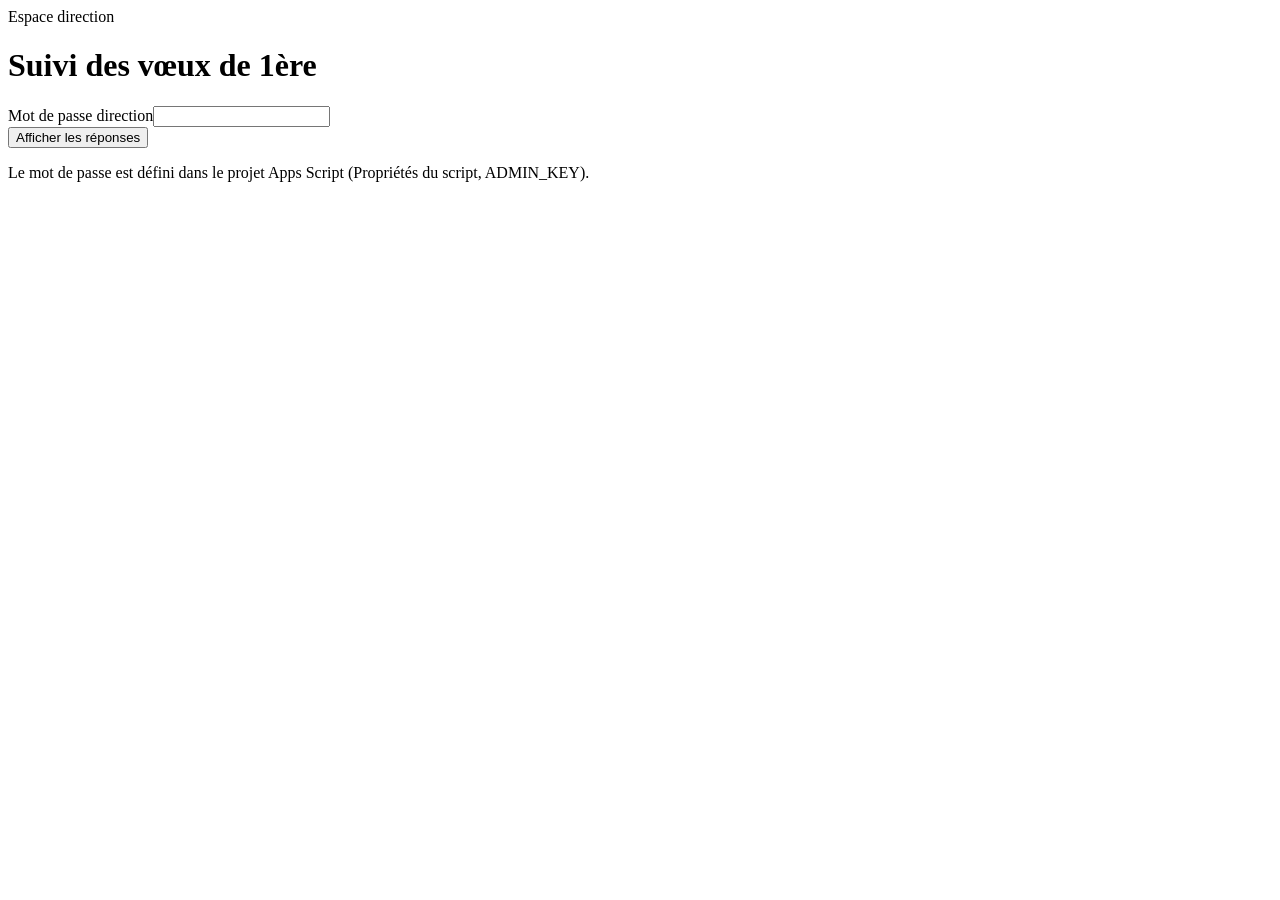
==== direction.html @ 39b7f996 "Add files via upload" ====
<!doctype html>
<html lang="fr">
<head>
<meta charset="utf-8">
<meta name="viewport" content="width=device-width,initial-scale=1,viewport-fit=cover">
<title>Suivi des vœux de 1ère · EFI</title>
<meta name="robots" content="noindex">
<link rel="preconnect" href="https://fonts.googleapis.com">
<link rel="stylesheet" href="https://fonts.googleapis.com/css2?family=Familjen+Grotesk:wght@500;600;700&family=Public+Sans:wght@400;500;600&family=IBM+Plex+Mono:wght@400;500&display=swap">
<link rel="stylesheet" href="assets/style.css">
<script src="assets/config.js"></script>
</head>
<body>
<div class="wrap wide">
  <header>
    <span class="eyebrow">Espace direction</span>
    <h1>Suivi des vœux de 1ère</h1>
  </header>

  <div id="status" class="notice" hidden></div>

  <form id="login" class="login">
    <label class="f">Mot de passe direction<input type="password" id="key" autocomplete="current-password" required></label>
    <div class="actions"><button class="btn" type="submit">Afficher les réponses</button></div>
    <p class="hint">Le mot de passe est défini dans le projet Apps Script (Propriétés du script, ADMIN_KEY).</p>
  </form>

  <div id="dash" hidden style="display:flex;flex-direction:column;gap:28px"></div>
</div>
<script src="assets/direction.js"></script>
</body>
</html>
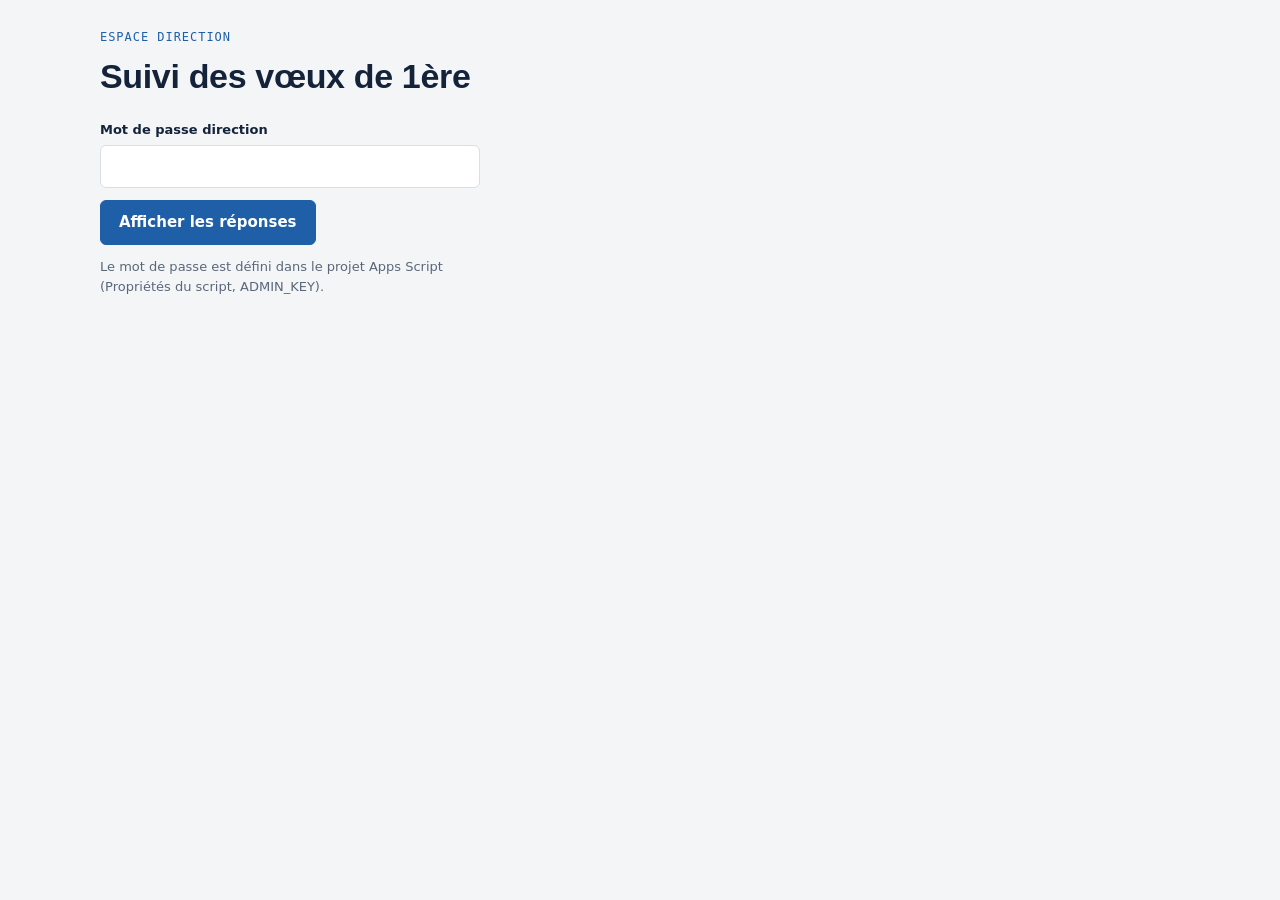
==== commit 45fa51b8: "Add files via upload" ====
--- a/direction.html
+++ b/direction.html
@@ -7,8 +7,8 @@
 <meta name="robots" content="noindex">
 <link rel="preconnect" href="https://fonts.googleapis.com">
 <link rel="stylesheet" href="https://fonts.googleapis.com/css2?family=Familjen+Grotesk:wght@500;600;700&family=Public+Sans:wght@400;500;600&family=IBM+Plex+Mono:wght@400;500&display=swap">
-<link rel="stylesheet" href="assets/style.css">
-<script src="assets/config.js"></script>
+<link rel="stylesheet" href="style.css">
+<script src="config.js"></script>
 </head>
 <body>
 <div class="wrap wide">
@@ -27,6 +27,6 @@
 
   <div id="dash" hidden style="display:flex;flex-direction:column;gap:28px"></div>
 </div>
-<script src="assets/direction.js"></script>
+<script src="direction.js"></script>
 </body>
 </html>
--- a/style.css
+++ b/style.css
@@ -0,0 +1,94 @@
+/* Vœux de 1ère — EFI. Une colonne de lecture pour les familles, tableau de bord élargi pour la direction. */
+:root{
+  --bg:#f3f5f7; --surface:#ffffff; --ink:#14233a; --muted:#5a6779; --line:#d9dfe7;
+  --accent:#1f5fa8; --accent-soft:#e3edf8; --accent-ink:#ffffff;
+  --ok:#1d7a4f; --ok-soft:#e1f2e9; --warn:#a2610c; --warn-soft:#fbefdc; --bad:#b4372f; --bad-soft:#f8e3e1;
+  --f-display:"Familjen Grotesk","Helvetica Neue",Arial,sans-serif;
+  --f-body:"Public Sans",system-ui,-apple-system,"Segoe UI",sans-serif;
+  --f-mono:"IBM Plex Mono",ui-monospace,Menlo,Consolas,monospace;
+  color-scheme:light;
+}
+@media (prefers-color-scheme: dark){:root{
+  --bg:#0f1621; --surface:#172131; --ink:#e6ecf4; --muted:#9aa8bb; --line:#2a374a;
+  --accent:#6aa5e8; --accent-soft:#1d3150; --accent-ink:#0b1420;
+  --ok:#5cc28f; --ok-soft:#163327; --warn:#e3a54f; --warn-soft:#3a2a12; --bad:#ec7d74; --bad-soft:#3d1c1a;
+  color-scheme:dark}}
+*{box-sizing:border-box}
+[hidden]{display:none!important}
+body{margin:0;background:var(--bg);color:var(--ink);font-family:var(--f-body);font-size:15px;line-height:1.55;
+  padding-left:max(16px,env(safe-area-inset-left,0px));padding-right:max(16px,env(safe-area-inset-right,0px));padding-block:28px 56px}
+.wrap{max-width:760px;margin:0 auto;display:flex;flex-direction:column;gap:24px}
+.wrap.wide{max-width:1080px}
+h1,h2,h3{font-family:var(--f-display);text-wrap:balance;margin:0;line-height:1.15}
+h1{font-size:clamp(26px,4.5vw,34px);font-weight:700;letter-spacing:-.01em}
+h2{font-size:20px;font-weight:600}
+h3{font-size:16px;font-weight:600}
+p{margin:0}
+.eyebrow{font-family:var(--f-mono);font-size:12px;letter-spacing:.08em;text-transform:uppercase;color:var(--accent)}
+.lede{color:var(--muted);max-width:62ch}
+header{display:flex;flex-direction:column;gap:10px}
+.facts{display:flex;flex-wrap:wrap;gap:8px 18px;font-size:13px;color:var(--muted)}
+.facts b{color:var(--ink);font-weight:600}
+.notice{padding:14px 16px;border-radius:8px;background:var(--accent-soft);color:var(--ink);font-size:14px}
+.notice.ok{background:var(--ok-soft)} .notice.warn{background:var(--warn-soft)} .notice.bad{background:var(--bad-soft)}
+form{display:flex;flex-direction:column;gap:28px}
+fieldset{border:0;margin:0;padding:0;display:flex;flex-direction:column;gap:14px;min-width:0}
+legend{padding:0;margin-bottom:4px;display:flex;flex-direction:column;gap:4px}
+.step{font-family:var(--f-mono);font-size:12px;color:var(--muted)}
+.hint{font-size:13px;color:var(--muted)}
+.grid2{display:grid;grid-template-columns:repeat(auto-fit,minmax(220px,1fr));gap:12px 16px}
+label.f{display:flex;flex-direction:column;gap:5px;font-size:13px;font-weight:600;min-width:0}
+input[type=text],input[type=email],input[type=tel],input[type=password],select,textarea{font:inherit;font-weight:400;font-size:15px;color:var(--ink);background:var(--surface);border:1px solid var(--line);border-radius:6px;padding:9px 11px;width:100%}
+textarea{min-height:76px;resize:vertical}
+input:focus-visible,select:focus-visible,textarea:focus-visible,button:focus-visible,.chip:focus-within,summary:focus-visible{outline:2px solid var(--accent);outline-offset:2px}
+.chips{display:grid;grid-template-columns:repeat(auto-fill,minmax(150px,1fr));gap:8px}
+.chip{position:relative;display:flex;align-items:center;gap:10px;padding:11px 12px;border:1px solid var(--line);border-radius:8px;background:var(--surface);cursor:pointer;font-weight:500;user-select:none}
+.chip input{position:absolute;opacity:0;pointer-events:none}
+.chip .box{flex:none;width:18px;height:18px;border-radius:4px;border:1.5px solid var(--muted);display:grid;place-items:center;font-size:12px;color:var(--accent-ink)}
+.chip.radio .box{border-radius:50%}
+.chip.on{border-color:var(--accent);background:var(--accent-soft)}
+.chip.on .box{background:var(--accent);border-color:var(--accent)}
+.chip.on .box::after{content:"✓"}
+.chip.radio.on .box::after{content:"";width:6px;height:6px;border-radius:50%;background:var(--accent-ink)}
+.chip.off{opacity:.45;cursor:not-allowed}
+.counter{font-family:var(--f-mono);font-size:13px;font-variant-numeric:tabular-nums;color:var(--muted)}
+.counter.full{color:var(--ok)}
+.check{display:flex;gap:10px;align-items:flex-start;font-size:14px}
+.check input{margin-top:4px;width:16px;height:16px;accent-color:var(--accent)}
+.actions{display:flex;flex-wrap:wrap;gap:10px;align-items:center}
+.btn{font:inherit;font-weight:600;border-radius:6px;padding:10px 18px;border:1px solid var(--accent);background:var(--accent);color:var(--accent-ink);cursor:pointer}
+.btn.ghost{background:transparent;color:var(--accent)}
+.btn.small{padding:6px 12px;font-size:13px}
+.btn:disabled{opacity:.5;cursor:not-allowed}
+.err{color:var(--bad);font-size:13px}
+.hp{position:absolute;left:-9999px;width:1px;height:1px;overflow:hidden}
+.recap{background:var(--surface);border:1px solid var(--line);border-radius:10px;padding:20px;display:flex;flex-direction:column;gap:14px}
+.recap dl{display:grid;grid-template-columns:minmax(120px,190px) 1fr;gap:8px 16px;margin:0}
+.recap dt{color:var(--muted);font-size:13px}
+.recap dd{margin:0;font-weight:500;min-width:0;overflow-wrap:anywhere}
+.tag{display:inline-block;font-size:12.5px;font-weight:600;padding:2px 9px;border-radius:999px;background:var(--accent-soft);color:var(--ink);margin:0 4px 4px 0}
+.kpis{display:grid;grid-template-columns:repeat(auto-fit,minmax(160px,1fr));gap:12px}
+.kpi{background:var(--surface);border:1px solid var(--line);border-radius:8px;padding:14px 16px;display:flex;flex-direction:column;gap:2px}
+.kpi .n{font-family:var(--f-display);font-size:28px;font-weight:700;font-variant-numeric:tabular-nums}
+.kpi .n small{font-size:16px;color:var(--muted);font-weight:500}
+.kpi .l{font-size:13px;color:var(--muted)}
+.cols{display:grid;grid-template-columns:repeat(auto-fit,minmax(300px,1fr));gap:24px}
+.panel{display:flex;flex-direction:column;gap:12px;min-width:0}
+.bars{display:flex;flex-direction:column;gap:8px}
+.bar{display:grid;grid-template-columns:minmax(90px,140px) 1fr 44px;gap:10px;align-items:center;font-size:14px}
+.bar .track{height:12px;background:var(--line);border-radius:3px;overflow:hidden}
+.bar .fill{display:block;height:100%;background:var(--accent);border-radius:3px}
+.bar .v{font-family:var(--f-mono);font-size:13px;text-align:right;font-variant-numeric:tabular-nums}
+.tablebox{overflow-x:auto;border:1px solid var(--line);border-radius:8px;background:var(--surface)}
+table{border-collapse:collapse;width:100%;font-size:13.5px}
+th,td{text-align:left;padding:9px 12px;border-bottom:1px solid var(--line);vertical-align:top}
+th{font-size:12px;text-transform:uppercase;letter-spacing:.05em;color:var(--muted);font-weight:600;white-space:nowrap}
+tr:last-child td{border-bottom:0}
+td.num,th.num{font-family:var(--f-mono);font-variant-numeric:tabular-nums;text-align:right}
+.pill{font-size:12px;font-weight:600;padding:2px 8px;border-radius:999px;white-space:nowrap}
+.pill.ok{background:var(--ok-soft);color:var(--ok)} .pill.warn{background:var(--warn-soft);color:var(--warn)} .pill.none{background:var(--line);color:var(--muted)}
+.toolbar{display:flex;flex-wrap:wrap;gap:10px;align-items:center;justify-content:space-between}
+.toolbar select{width:auto}
+.empty{color:var(--muted);font-size:14px;padding:18px;text-align:center}
+.login{max-width:380px;display:flex;flex-direction:column;gap:12px}
+@media (prefers-reduced-motion:no-preference){.chip{transition:background .12s,border-color .12s}}
